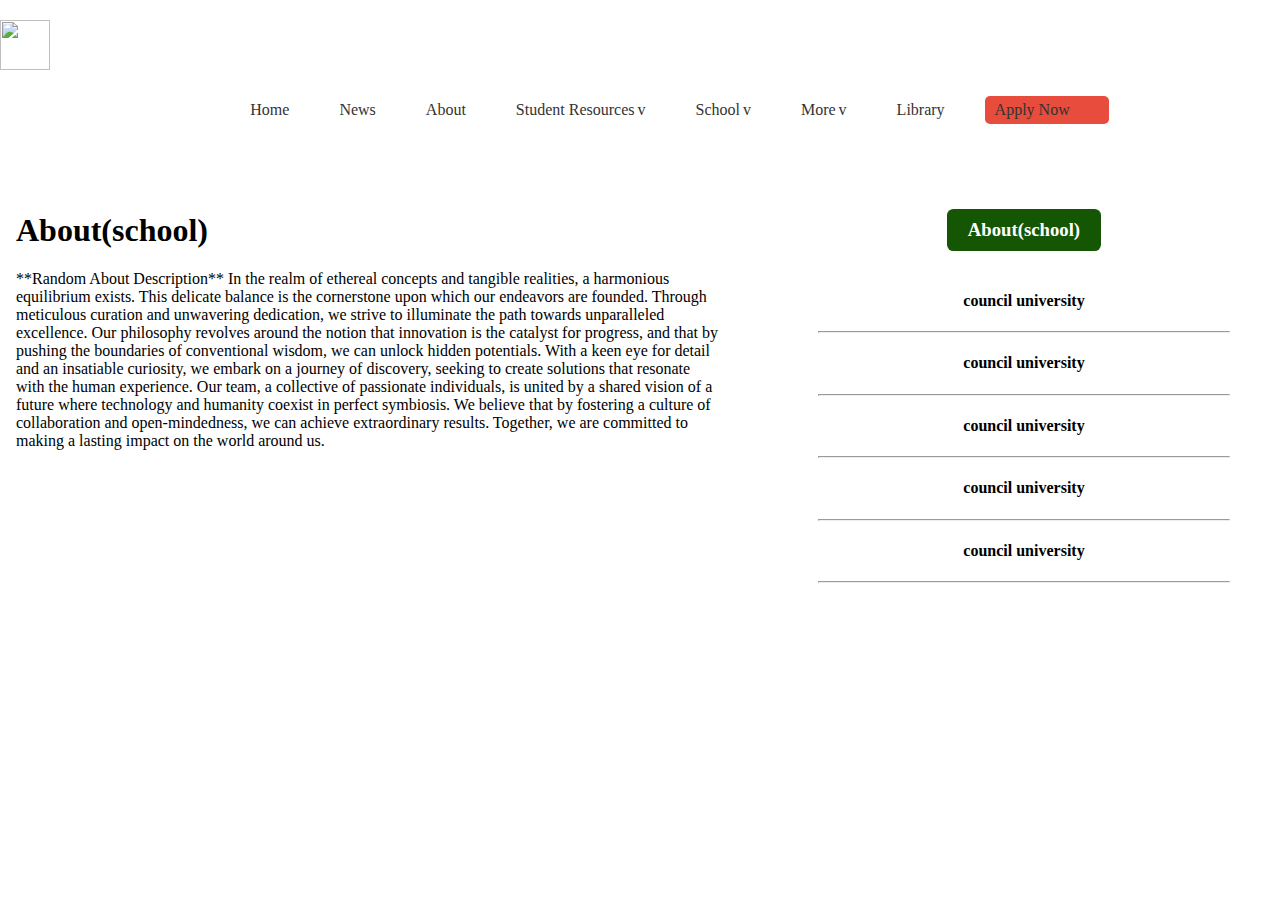
==== project/about.html @ f0d39593 "added new nav" ====
<!DOCTYPE html>
<html lang="en">
<head>
    <meta charset="UTF-8">
    <meta name="viewport" content="width=device-width, initial-scale=1.0">
    <title>About</title>
    <link rel="stylesheet" href="aboutStyles.css">
</head>
<body>
      <!-- Navigation Bar -->
      <nav class="navbar">
        <img src="logo.jpeg" class="logo">
        <ul class="nav-list">
            <li class="nav-item"><a href="#home">Home</a></li>
            <li class="nav-item"><a href="#news">News</a></li>
            <li class="nav-item"><a href="#about">About</a></li>
            <li class="nav-item dropdown">
                <a href="#student-resources">Student Resources <span class="dropdown-icon">v</span></a>
                <div class="dropdown-content">
                    <a href="#resource1">Online learning(VCAMPUS)</a>
                    <a href="#resource2">Student Information Portal(ISP)</a>
                    <a href="#resource3">STUDENT RESOURCE</a>
                    <a href="#resource3">STUDENT RESOURCE</a>
                </div>
            </li>
            <li class="nav-item dropdown">
                <a href="#school">School <span class="dropdown-icon">v</span></a>
                <div class="dropdown-content">
                    <a href="#school1">Pharmacy</a>
                    <a href="#school2">Law</a>
                    <a href="#school3">Medical Science</a>
                    <a href="#school3">About</a>
                    <a href="#school3">Nursing and Midwifery</a>
                    <a href="#school3">Architecture and Design</a>
                    <a href="#school3">Engineering and Technology</a>
                </div>
            </li>
            <li class="nav-item dropdown">
                <a href="#more">More <span class="dropdown-icon">v</span></a>
                <div class="dropdown-content">
                    <a href="#more1">Programmes</a>
                    <a href="#more2">International Relations</a>
                    <a href="#more3">Counselling and career service</a>
                    <a href="#school3">Institution Review Board</a>
                    <a href="#school3">STUDENT RESOURSE</a>
                </div>
            </li>
            <li class="nav-item"><a href="#library">Library</a></li>
            <li class="nav-item"><a href="#apply-now" class="apply-now">Apply Now</a></li>
        </ul>
    </nav>
    <h3 class="firstAbout">-About-</h3>
    
    <section>
        <img src="images/win11.jpg" alt="about photo">
    </section>

    <div class="aboutText">
        <h1>About(school)</h1>
        <p>**Random About Description**

            In the realm of ethereal concepts and tangible realities,
             a harmonious equilibrium exists. This delicate balance is the cornerstone upon which our endeavors are founded.
            Through meticulous curation and unwavering dedication, we strive to illuminate the path towards unparalleled excellence.
            Our philosophy revolves around the notion that innovation is the catalyst for progress,
            and that by pushing the boundaries of conventional wisdom, we can unlock hidden potentials.
            With a keen eye for detail and an insatiable curiosity, we embark on a journey of discovery, 
            seeking to create solutions that resonate with the human experience.
             
            Our team, a collective of passionate individuals, 
            is united by a shared vision of a future where technology and humanity coexist in perfect symbiosis. 
            We believe that by fostering a culture of collaboration and open-mindedness, we can achieve extraordinary results. 
            Together, we are committed to making a lasting impact on the world around us. 
            </p>
    </div>
    <div class="rightAboutDiv">
        <h3 class="rightAbout">About(school)</h3>

        <h4>council university</h4>
        <hr>

        <h4>council university</h4>
        <hr>

        <h4>council university</h4>
        <hr>

        <h4>council university</h4>
        <hr>

        <h4>council university</h4>
        <hr>
    </div>
</body>
</html>
---- project/aboutStyles.css ----
html{
    font-size: 16px;
}

/* Navigation bar */
.navbar {
    background-color: #fff; 
    padding: 10px 0;
    position: fixed;
    width: 100%; 
    top: 0; 
    left: 0; 
    z-index: 1000; 
}

.logo{
    width: 50px;
    height: 50px;
    margin-right: 50px;
    top: 0;
    padding: 10px 0;
    top: 0; 
    left: 0; 
    justify-content: center;
}

/* Navigation list */
.nav-list {
    display: flex;
    justify-content: center;
    list-style: none;
    flex-wrap: nowrap; 
}

/* Navigation item */
.nav-item {
    position: relative; 
    margin: 0 15px;
}

.nav-item a {
    text-decoration: none;
    color: #333; 
    padding: 5px 10px;
    border-radius: 5px;
    display: flex; 
    align-items: center; 
    transition: background-color 0.3s, color 0.3s;
    min-width: 110%;
}

/* Dropdown icon */
.dropdown-icon {
    margin-left: 3px; 
    cursor: pointer;
}


/* Apply Now button */
.apply-now {
    background-color: #e74c3c; 
    color: #fff; 
    min-width: 110%;
}

.apply-now:hover {
    background-color: #c0392b; 
}

/* Dropdown content */
.dropdown-content {
    display: none; 
    position: absolute;
    background-color: #f9f9f9;
    min-width: 210px;
    box-shadow: 0 10px 20px rgba(0, 0, 0, 0.1);
    z-index: 1;
    flex-direction: column; 
    font-size: smaller;
    font-weight: lighter;
}

.dropdown-content a {
    color: black;
    padding: 12px 16px;
    text-decoration: none;
    display: block;
}

.dropdown-content a:hover {
    background-color: #ddd;
    min-width: 100%;
}

.nav-item.active .dropdown-content {
    display: flex;
}

/* Active dropdown */
.nav-item.active .dropdown-content {
    display: flex; 
}

.firstAbout{
    display: inline-block;
    text-align: center;
    position: relative;
    left: 46%;
    right: 46%;
    font-size: 2rem;
}



.aboutText{
    display: inline-block;
    width:55%;
    position: absolute;
    left:0;
    padding-left: 1rem;
    
}

.rightAboutDiv{
    display: inline-block;
    width: 40%;
    position: absolute;
    right:0;
    text-align: center;
}

hr{
    width:80%;
}

.rightAbout{
    background-color:rgb(21, 86, 4);
    border-radius: 0.4rem;
    color: white;
    width: 30%;
    height:30%;
    position: relative;
    left: 35%;
    right: 35%;
    padding: 10px 0;
    margin-bottom: 8%;
}

img{
    width: 96vw;
    height:75vh ;
    padding-bottom: 5%;
    position: relative;
    right: 1vw;
    left: 1vw;
}
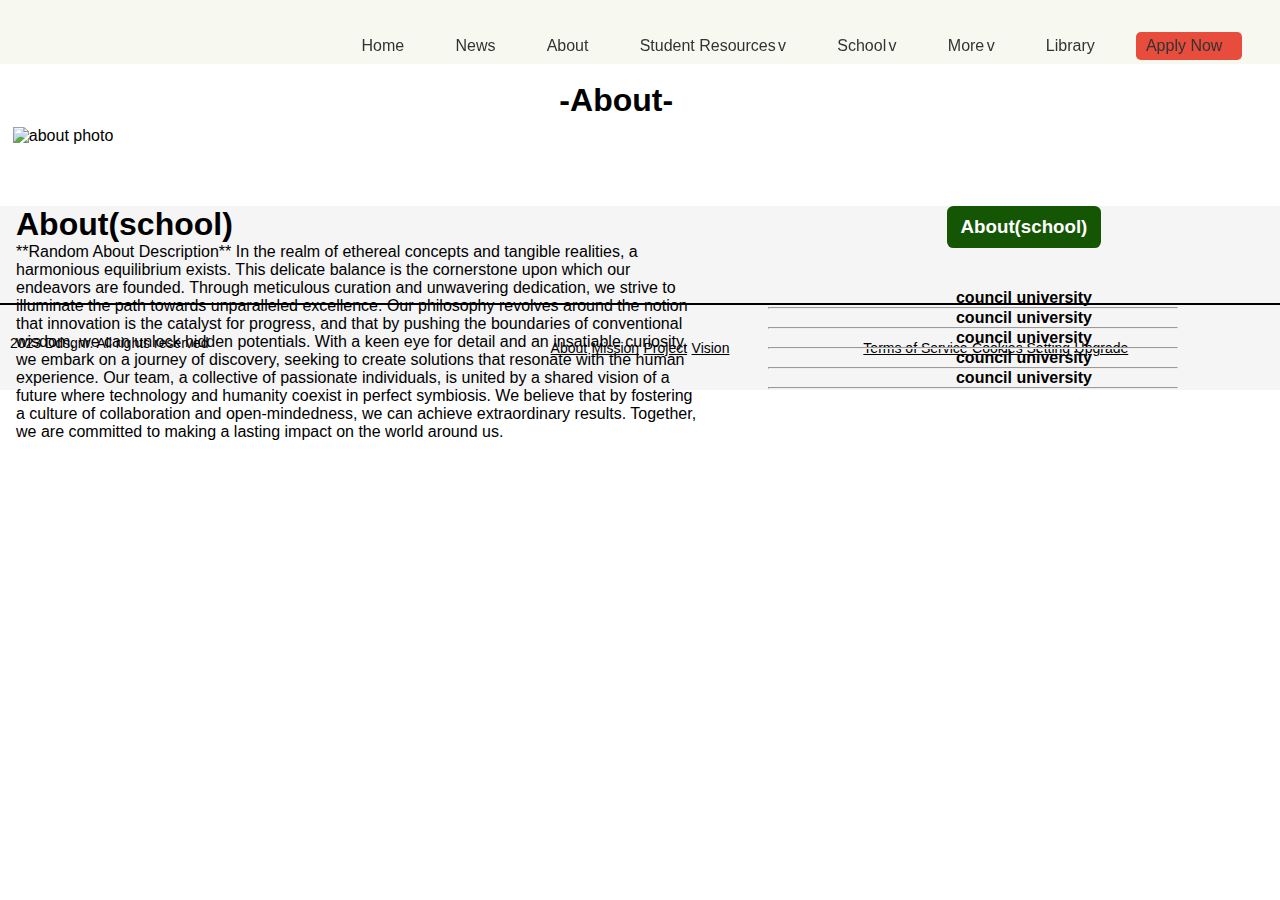
==== commit 84c1cf55: "new changes" ====
--- a/project/about.html
+++ b/project/about.html
@@ -7,9 +7,9 @@
     <link rel="stylesheet" href="aboutStyles.css">
 </head>
 <body>
-      <!-- Navigation Bar -->
-      <nav class="navbar">
-        <img src="logo.jpeg" class="logo">
+    !-- Navigation Bar -->
+    <nav class="navbar">
+        <img src="images/logo.jpeg" class="logo">
         <ul class="nav-list">
             <li class="nav-item"><a href="#home">Home</a></li>
             <li class="nav-item"><a href="#news">News</a></li>
@@ -49,11 +49,12 @@
             <li class="nav-item"><a href="#apply-now" class="apply-now">Apply Now</a></li>
         </ul>
     </nav>
+<div class="aboutDiv">
     <h3 class="firstAbout">-About-</h3>
-    
     <section>
         <img src="images/win11.jpg" alt="about photo">
     </section>
+</div>
 
     <div class="aboutText">
         <h1>About(school)</h1>
@@ -91,5 +92,30 @@
         <h4>council university</h4>
         <hr>
     </div>
+    
+     <!--Footer section-->
+     <footer class="footer">
+        <div class="footer-logo">
+            <img src="images/logo.jpeg" alt="Logo" class="logo">
+            <hr class="logo-underline">
+        </div>
+        <div class="footer-content">
+            <div class="footer-left">
+                <p>2023 Ddsgnr. All rights reserved</p>
+            </div>
+            <div class="footer-center">
+                <a href="#">About</a>
+                <a href="#">Mission</a>
+                <a href="#">Project</a>
+                <a href="#">Vision</a>
+            </div>
+            <div class="footer-right">
+                <a href="#">Terms of Service</a>
+                <a href="#">Cookies Setting</a>
+                <a href="#">Upgrade</a>
+            </div>
+        </div>
+    </footer>
+    <script src="index.js"></script>
 </body>
 </html>--- a/project/aboutStyles.css
+++ b/project/aboutStyles.css
@@ -2,47 +2,64 @@
     font-size: 16px;
 }
 
+
+* {
+    margin: 0;
+    padding: 0;
+    box-sizing: border-box;
+}
+
+body {
+    font-family: Arial, sans-serif;
+    background-color: white;
+    margin: 0;
+}
+
 /* Navigation bar */
 .navbar {
-    background-color: #fff; 
-    padding: 10px 0;
+    background-color: #f7f8ef; 
+    display: block;
+    padding: 0 0;
     position: fixed;
-    width: 100%; 
+    width: 100vw; 
+    height: 4rem;
     top: 0; 
     left: 0; 
-    z-index: 1000; 
+    z-index: 1000;
+    
 }
 
 .logo{
-    width: 50px;
-    height: 50px;
-    margin-right: 50px;
-    top: 0;
-    padding: 10px 0;
-    top: 0; 
-    left: 0; 
-    justify-content: center;
+    display: inline-block;
+    width: 2rem;
+    height: 2rem;
+    margin-right: 2rem;
+    top: 1rem;
+    left: 0.5rem; 
 }
 
 /* Navigation list */
 .nav-list {
     display: flex;
-    justify-content: center;
+    justify-content: right;
     list-style: none;
     flex-wrap: nowrap; 
+    position: fixed;
+    right: 2rem;
+    top:2rem;
 }
 
 /* Navigation item */
 .nav-item {
     position: relative; 
-    margin: 0 15px;
+    margin: 0 1rem;
 }
 
 .nav-item a {
     text-decoration: none;
     color: #333; 
-    padding: 5px 10px;
-    border-radius: 5px;
+    padding: 0.3rem 0.6rem;
+    border-radius: 0.3rem;
     display: flex; 
     align-items: center; 
     transition: background-color 0.3s, color 0.3s;
@@ -51,7 +68,7 @@
 
 /* Dropdown icon */
 .dropdown-icon {
-    margin-left: 3px; 
+    margin-left: 0.15rem; 
     cursor: pointer;
 }
 
@@ -72,7 +89,7 @@
     display: none; 
     position: absolute;
     background-color: #f9f9f9;
-    min-width: 210px;
+    min-width: 13rem;
     box-shadow: 0 10px 20px rgba(0, 0, 0, 0.1);
     z-index: 1;
     flex-direction: column; 
@@ -82,7 +99,7 @@
 
 .dropdown-content a {
     color: black;
-    padding: 12px 16px;
+    padding: 0.7rem 1rem;
     text-decoration: none;
     display: block;
 }
@@ -101,13 +118,23 @@
     display: flex; 
 }
 
+.aboutDiv{
+    display: block;
+    position: relative;
+    width: 95vw;
+    padding-top: 4rem;
+
+}
 .firstAbout{
-    display: inline-block;
+    display:inline-block;
     text-align: center;
     position: relative;
     left: 46%;
     right: 46%;
     font-size: 2rem;
+    z-index: 100;
+    padding-bottom: 0.5rem;
+    
 }
 
 
@@ -148,9 +175,88 @@
 
 img{
     width: 96vw;
-    height:75vh ;
+    height:40rem ;
     padding-bottom: 5%;
     position: relative;
     right: 1vw;
     left: 1vw;
-}+}
+
+/* Footer styling */
+.footer {
+    display: block;
+    width: 100%;
+    background-color:whitesmoke;
+    color: black;
+    padding: 1.2rem 0;
+    text-align: center;
+   
+}
+
+.footer-logo {
+    margin-bottom: 20px;
+    
+}
+
+.footer-logo .logo {
+    max-width: 100px;
+}
+
+.footer-logo .logo-underline {
+    width: 100%;
+    border: 1px solid black;
+    margin: 10px 0;
+}
+
+.footer-content {
+    display: flex;
+    justify-content: space-between;
+    align-items: center;
+    text-align: left;
+}
+
+.footer-left,
+.footer-center,
+.footer-right {
+    flex: 1;
+    padding: 10px;
+}
+
+.footer-center {
+    text-align: center;
+}
+
+.footer-left p,
+.footer-center a,
+.footer-right a {
+    margin-bottom: 10px;
+    font-size: 14px;
+    color: black;
+}
+
+.footer-right a {
+    text-decoration: underline;
+}
+
+/* Media Queries for responsiveness */
+@media (max-width: 768px) {
+    .footer-content {
+        flex-direction: column;
+        align-items: center;
+    }
+
+    .footer-left,
+    .footer-center,
+    .footer-right {
+        text-align: center;
+        padding: 10px;
+    }
+
+    .box-container {
+        flex-direction: column;
+    }
+
+    .box {
+        margin: 10px 0;
+    }
+}
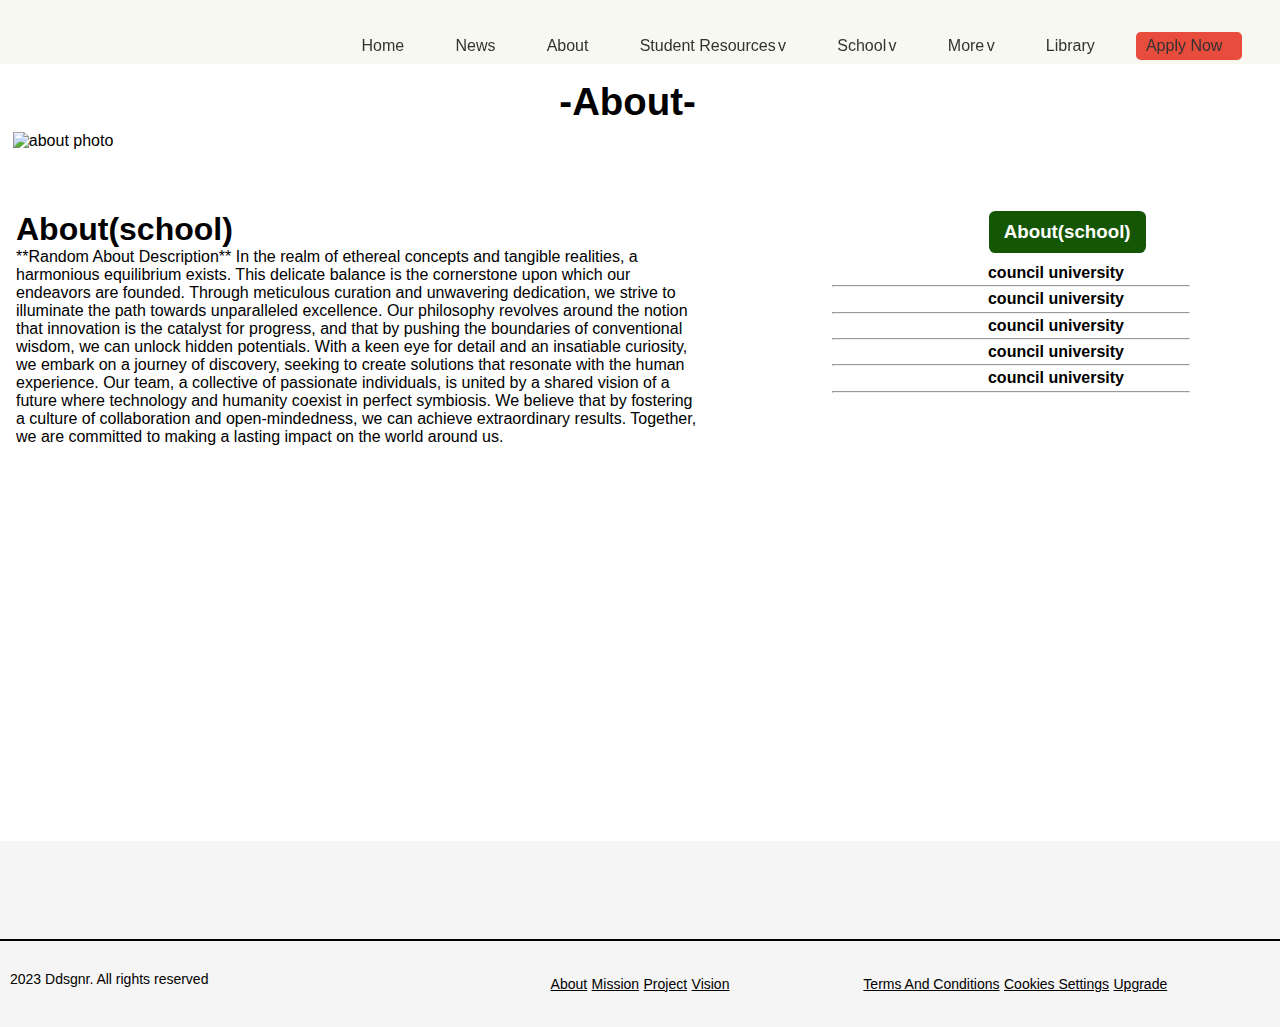
==== commit 674f0729: "completed nav and footer for about page" ====
--- a/project/about.html
+++ b/project/about.html
@@ -7,7 +7,7 @@
     <link rel="stylesheet" href="aboutStyles.css">
 </head>
 <body>
-    !-- Navigation Bar -->
+    <!-- Navigation Bar -->
     <nav class="navbar">
         <img src="images/logo.jpeg" class="logo">
         <ul class="nav-list">
@@ -55,7 +55,7 @@
         <img src="images/win11.jpg" alt="about photo">
     </section>
 </div>
-
+<div class="mainAboutDiv">
     <div class="aboutText">
         <h1>About(school)</h1>
         <p>**Random About Description**
@@ -74,6 +74,7 @@
             Together, we are committed to making a lasting impact on the world around us. 
             </p>
     </div>
+    
     <div class="rightAboutDiv">
         <h3 class="rightAbout">About(school)</h3>
 
@@ -92,16 +93,17 @@
         <h4>council university</h4>
         <hr>
     </div>
+</div>
     
-     <!--Footer section-->
-     <footer class="footer">
+    <!--footer section--> 
+    <footer class="footer">
         <div class="footer-logo">
             <img src="images/logo.jpeg" alt="Logo" class="logo">
             <hr class="logo-underline">
         </div>
         <div class="footer-content">
             <div class="footer-left">
-                <p>2023 Ddsgnr. All rights reserved</p>
+              <p>2023 Ddsgnr. All rights reserved </p>  
             </div>
             <div class="footer-center">
                 <a href="#">About</a>
@@ -110,9 +112,10 @@
                 <a href="#">Vision</a>
             </div>
             <div class="footer-right">
-                <a href="#">Terms of Service</a>
-                <a href="#">Cookies Setting</a>
+                <a href="#">Terms And Conditions</a>
+                <a href="#">Cookies Settings</a>
                 <a href="#">Upgrade</a>
+                </div>
             </div>
         </div>
     </footer>
--- a/project/aboutStyles.css
+++ b/project/aboutStyles.css
@@ -118,6 +118,14 @@
     display: flex; 
 }
 
+.mainAboutDiv{
+    display: block;
+    width: 100%;
+    position: relative;
+    margin-bottom: auto;
+    height: 70vh;
+}
+
 .aboutDiv{
     display: block;
     position: relative;
@@ -131,9 +139,10 @@
     position: relative;
     left: 46%;
     right: 46%;
-    font-size: 2rem;
+    font-size: 2.4rem;
     z-index: 100;
     padding-bottom: 0.5rem;
+    padding-top: 1rem;
     
 }
 
@@ -150,10 +159,14 @@
 
 .rightAboutDiv{
     display: inline-block;
-    width: 40%;
+    width: 35%;
     position: absolute;
     right:0;
     text-align: center;
+   
+}
+.rightAboutDiv>h4{
+    padding: 0.2rem;
 }
 
 hr{
@@ -164,13 +177,13 @@
     background-color:rgb(21, 86, 4);
     border-radius: 0.4rem;
     color: white;
-    width: 30%;
+    width: 35%;
     height:30%;
     position: relative;
     left: 35%;
     right: 35%;
     padding: 10px 0;
-    margin-bottom: 8%;
+    margin-bottom: 8px;
 }
 
 img{
@@ -183,30 +196,38 @@
 }
 
 /* Footer styling */
+
 .footer {
-    display: block;
-    width: 100%;
-    background-color:whitesmoke;
+    background-color: whitesmoke;
     color: black;
-    padding: 1.2rem 0;
-    text-align: center;
-   
-}
+    padding: 20px 0;
+    text-align: center;
+    position: relative;
+    flex-shrink: 0;
+
+}
+
+
 
 .footer-logo {
     margin-bottom: 20px;
-    
-}
+}
+
+
 
 .footer-logo .logo {
     max-width: 100px;
 }
+
+
 
 .footer-logo .logo-underline {
     width: 100%;
     border: 1px solid black;
     margin: 10px 0;
 }
+
+
 
 .footer-content {
     display: flex;
@@ -215,6 +236,8 @@
     text-align: left;
 }
 
+
+
 .footer-left,
 .footer-center,
 .footer-right {
@@ -222,9 +245,13 @@
     padding: 10px;
 }
 
+
+
 .footer-center {
     text-align: center;
 }
+
+
 
 .footer-left p,
 .footer-center a,
@@ -234,9 +261,13 @@
     color: black;
 }
 
+
+
 .footer-right a {
     text-decoration: underline;
 }
+
+
 
 /* Media Queries for responsiveness */
 @media (max-width: 768px) {
@@ -245,6 +276,8 @@
         align-items: center;
     }
 
+
+
     .footer-left,
     .footer-center,
     .footer-right {
@@ -252,11 +285,15 @@
         padding: 10px;
     }
 
+
+
     .box-container {
         flex-direction: column;
     }
 
+
+
     .box {
         margin: 10px 0;
     }
-}
+}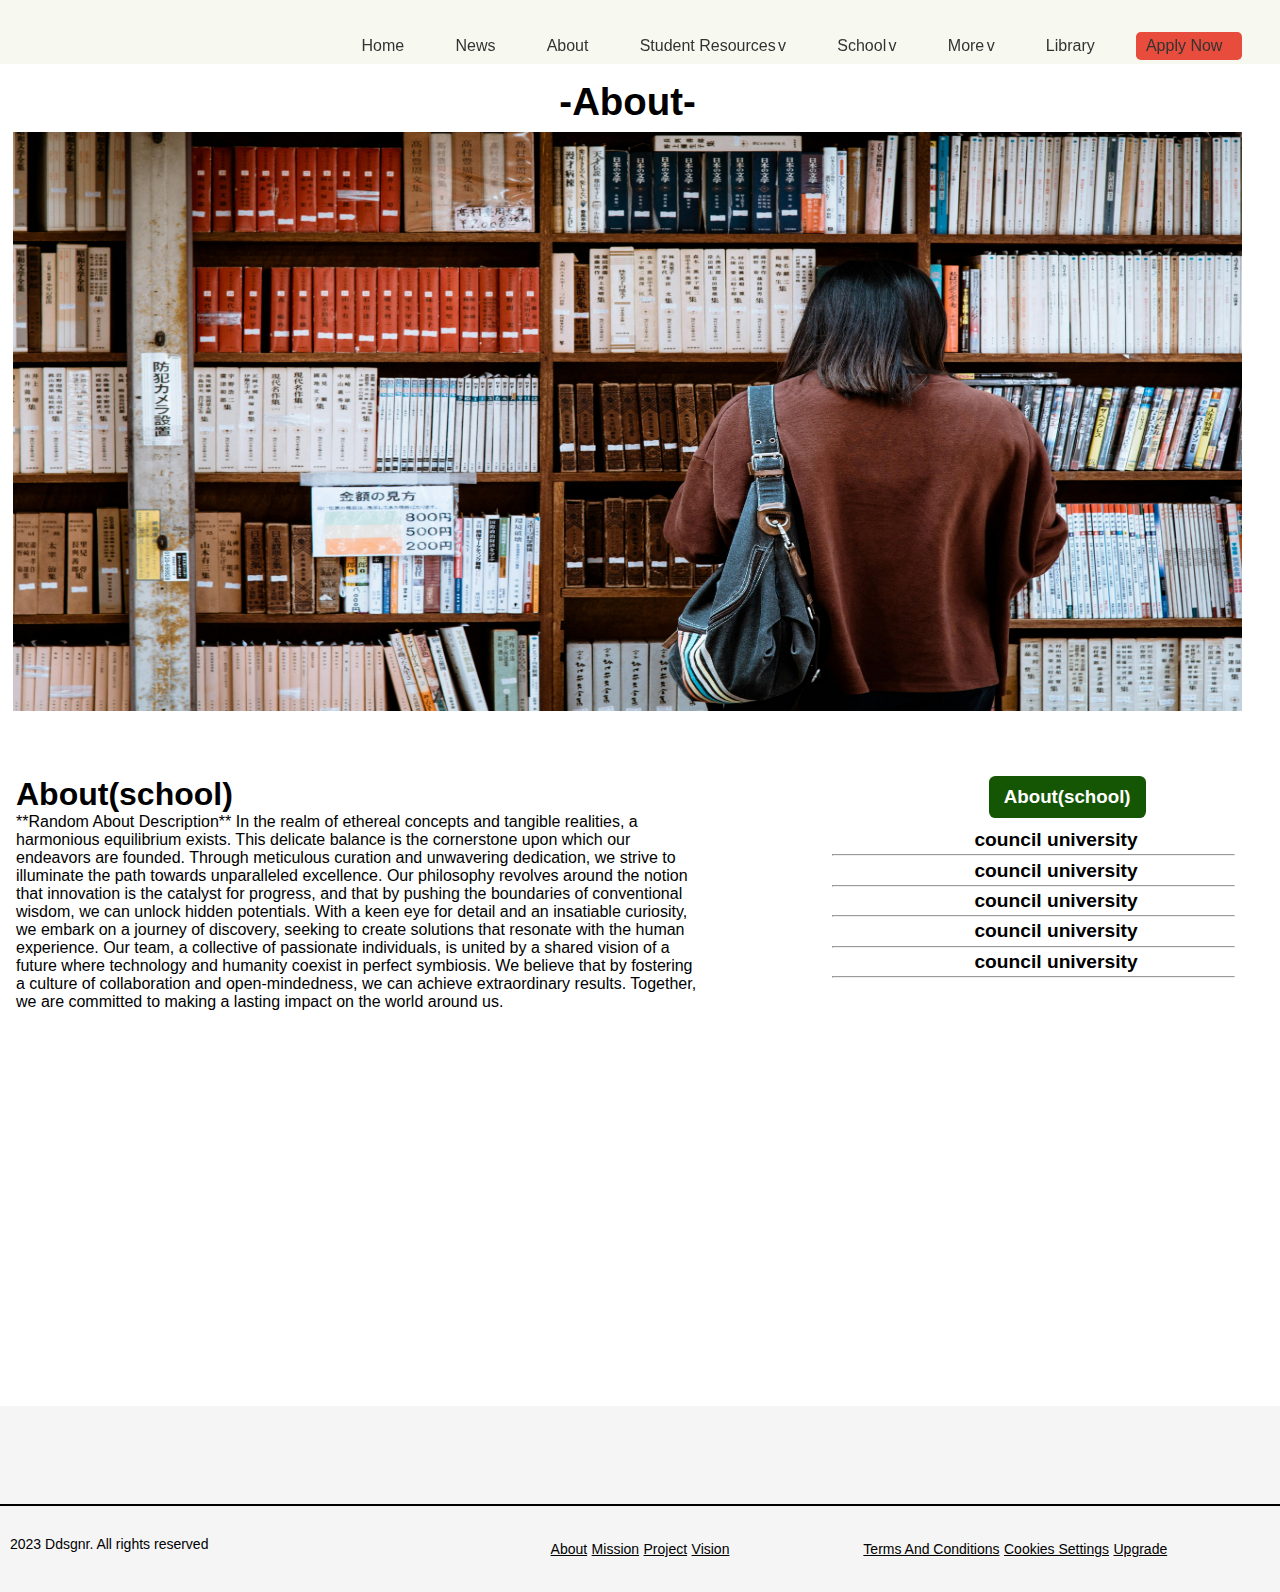
==== commit e85fd8eb: "added images and most functionalities" ====
--- a/project/about.html
+++ b/project/about.html
@@ -11,9 +11,9 @@
     <nav class="navbar">
         <img src="images/logo.jpeg" class="logo">
         <ul class="nav-list">
-            <li class="nav-item"><a href="#home">Home</a></li>
-            <li class="nav-item"><a href="#news">News</a></li>
-            <li class="nav-item"><a href="#about">About</a></li>
+            <li class="nav-item"><a href="index.html">Home</a></li>
+            <li class="nav-item"><a href="news.html">News</a></li>
+            <li class="nav-item"><a href="about.html">About</a></li>
             <li class="nav-item dropdown">
                 <a href="#student-resources">Student Resources <span class="dropdown-icon">v</span></a>
                 <div class="dropdown-content">
@@ -52,7 +52,7 @@
 <div class="aboutDiv">
     <h3 class="firstAbout">-About-</h3>
     <section>
-        <img src="images/win11.jpg" alt="about photo">
+        <img src="images/libraryGirl.jpg" alt="about photo">
     </section>
 </div>
 <div class="mainAboutDiv">
--- a/project/aboutStyles.css
+++ b/project/aboutStyles.css
@@ -167,10 +167,12 @@
 }
 .rightAboutDiv>h4{
     padding: 0.2rem;
+    font-size: 1.2rem;
 }
 
 hr{
-    width:80%;
+    width:90%;
+    text-align: center;
 }
 
 .rightAbout{
@@ -184,6 +186,7 @@
     right: 35%;
     padding: 10px 0;
     margin-bottom: 8px;
+    
 }
 
 img{
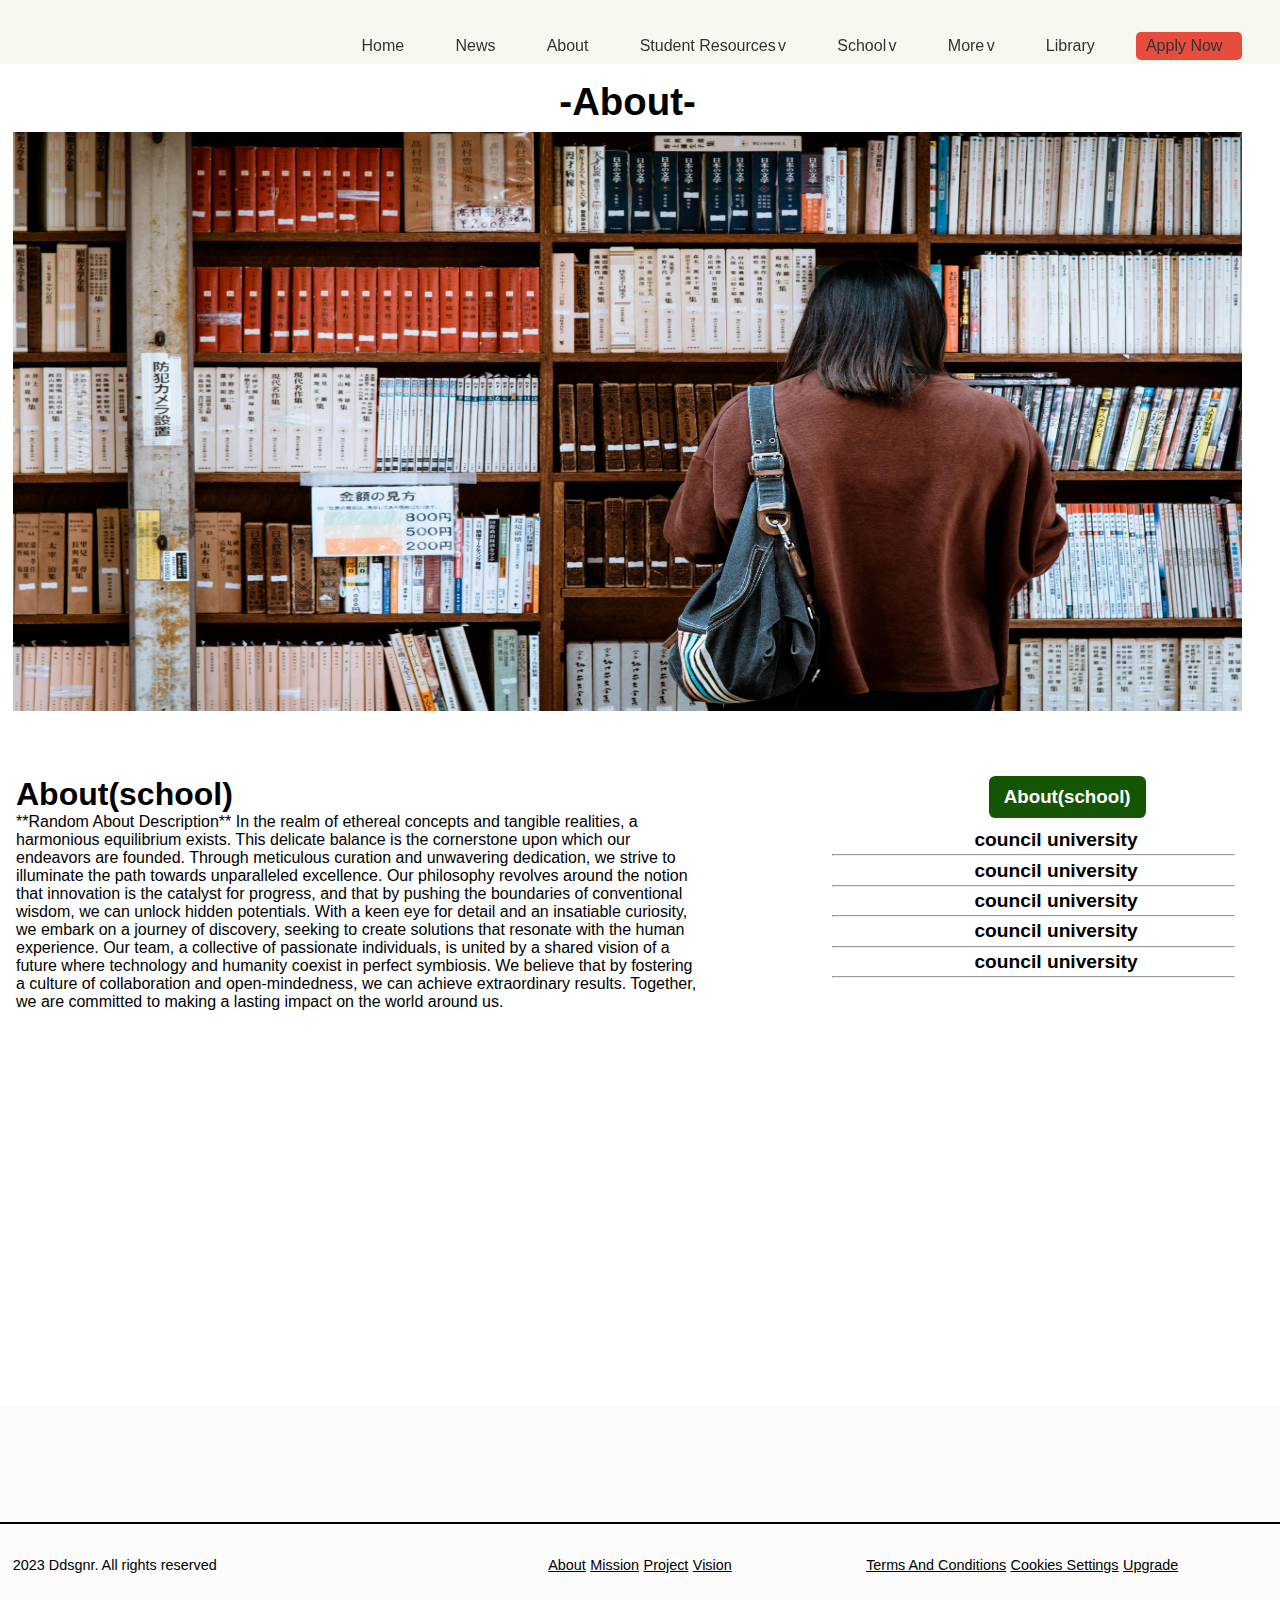
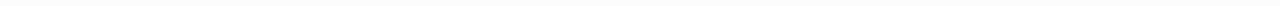
==== commit 7a255eca: "fixing logo" ====
--- a/project/about.html
+++ b/project/about.html
@@ -9,7 +9,7 @@
 <body>
     <!-- Navigation Bar -->
     <nav class="navbar">
-        <img src="images/logo.jpeg" class="logo">
+        <img src="images/logo.jpeg" class="logo" alt="logo">
         <ul class="nav-list">
             <li class="nav-item"><a href="index.html">Home</a></li>
             <li class="nav-item"><a href="news.html">News</a></li>
--- a/project/aboutStyles.css
+++ b/project/aboutStyles.css
@@ -117,7 +117,6 @@
 .nav-item.active .dropdown-content {
     display: flex; 
 }
-
 .mainAboutDiv{
     display: block;
     width: 100%;
@@ -201,102 +200,104 @@
 /* Footer styling */
 
 .footer {
-    background-color: whitesmoke;
+    background-color: rgb(252, 252, 252);
     color: black;
-    padding: 20px 0;
+    padding: 1.2rem 0;
     text-align: center;
     position: relative;
     flex-shrink: 0;
-
-}
-
-
-
-.footer-logo {
-    margin-bottom: 20px;
-}
-
-
-
-.footer-logo .logo {
+   
+  }
+  
+  
+  
+  .footer-logo {
+    margin-bottom: 1.2rem;
+  }
+  
+  
+  
+  .footer-logo .logo {
     max-width: 100px;
-}
-
-
-
-.footer-logo .logo-underline {
+    margin: 0.5rem;
+  }
+  
+  
+  
+  .footer-logo .logo-underline {
     width: 100%;
     border: 1px solid black;
-    margin: 10px 0;
-}
-
-
-
-.footer-content {
+    margin: 0.8rem 0;
+  }
+  
+  
+  
+  .footer-content {
     display: flex;
     justify-content: space-between;
     align-items: center;
     text-align: left;
-}
-
-
-
-.footer-left,
-.footer-center,
-.footer-right {
+  
+  }
+  
+  
+  
+  .footer-left,
+  .footer-center,
+  .footer-right {
     flex: 1;
-    padding: 10px;
-}
-
-
-
-.footer-center {
-    text-align: center;
-}
-
-
-
-.footer-left p,
-.footer-center a,
-.footer-right a {
-    margin-bottom: 10px;
-    font-size: 14px;
+    padding: 0.8rem;
+  }
+  
+  
+  
+  .footer-center {
+    text-align: center;
+  }
+  
+  
+  
+  .footer-left p,
+  .footer-center a,
+  .footer-right a {
+    margin-bottom: 0.8rrem;
+    font-size: 0.9rem;
     color: black;
-}
-
-
-
-.footer-right a {
+  }
+  
+  
+  
+  .footer-right a {
     text-decoration: underline;
-}
-
-
-
-/* Media Queries for responsiveness */
-@media (max-width: 768px) {
+  }
+  
+  
+  
+  /* Media Queries for responsiveness */
+  @media (max-width: 768px) {
     .footer-content {
         flex-direction: column;
         align-items: center;
     }
-
-
-
+  
+  
+  
     .footer-left,
     .footer-center,
     .footer-right {
         text-align: center;
-        padding: 10px;
+        padding: 0.8rem;
     }
-
-
-
+  
+  
+  
     .box-container {
         flex-direction: column;
     }
-
-
-
+  
+  
+  
     .box {
-        margin: 10px 0;
+        margin: 0.8rem 0;
     }
-}+  }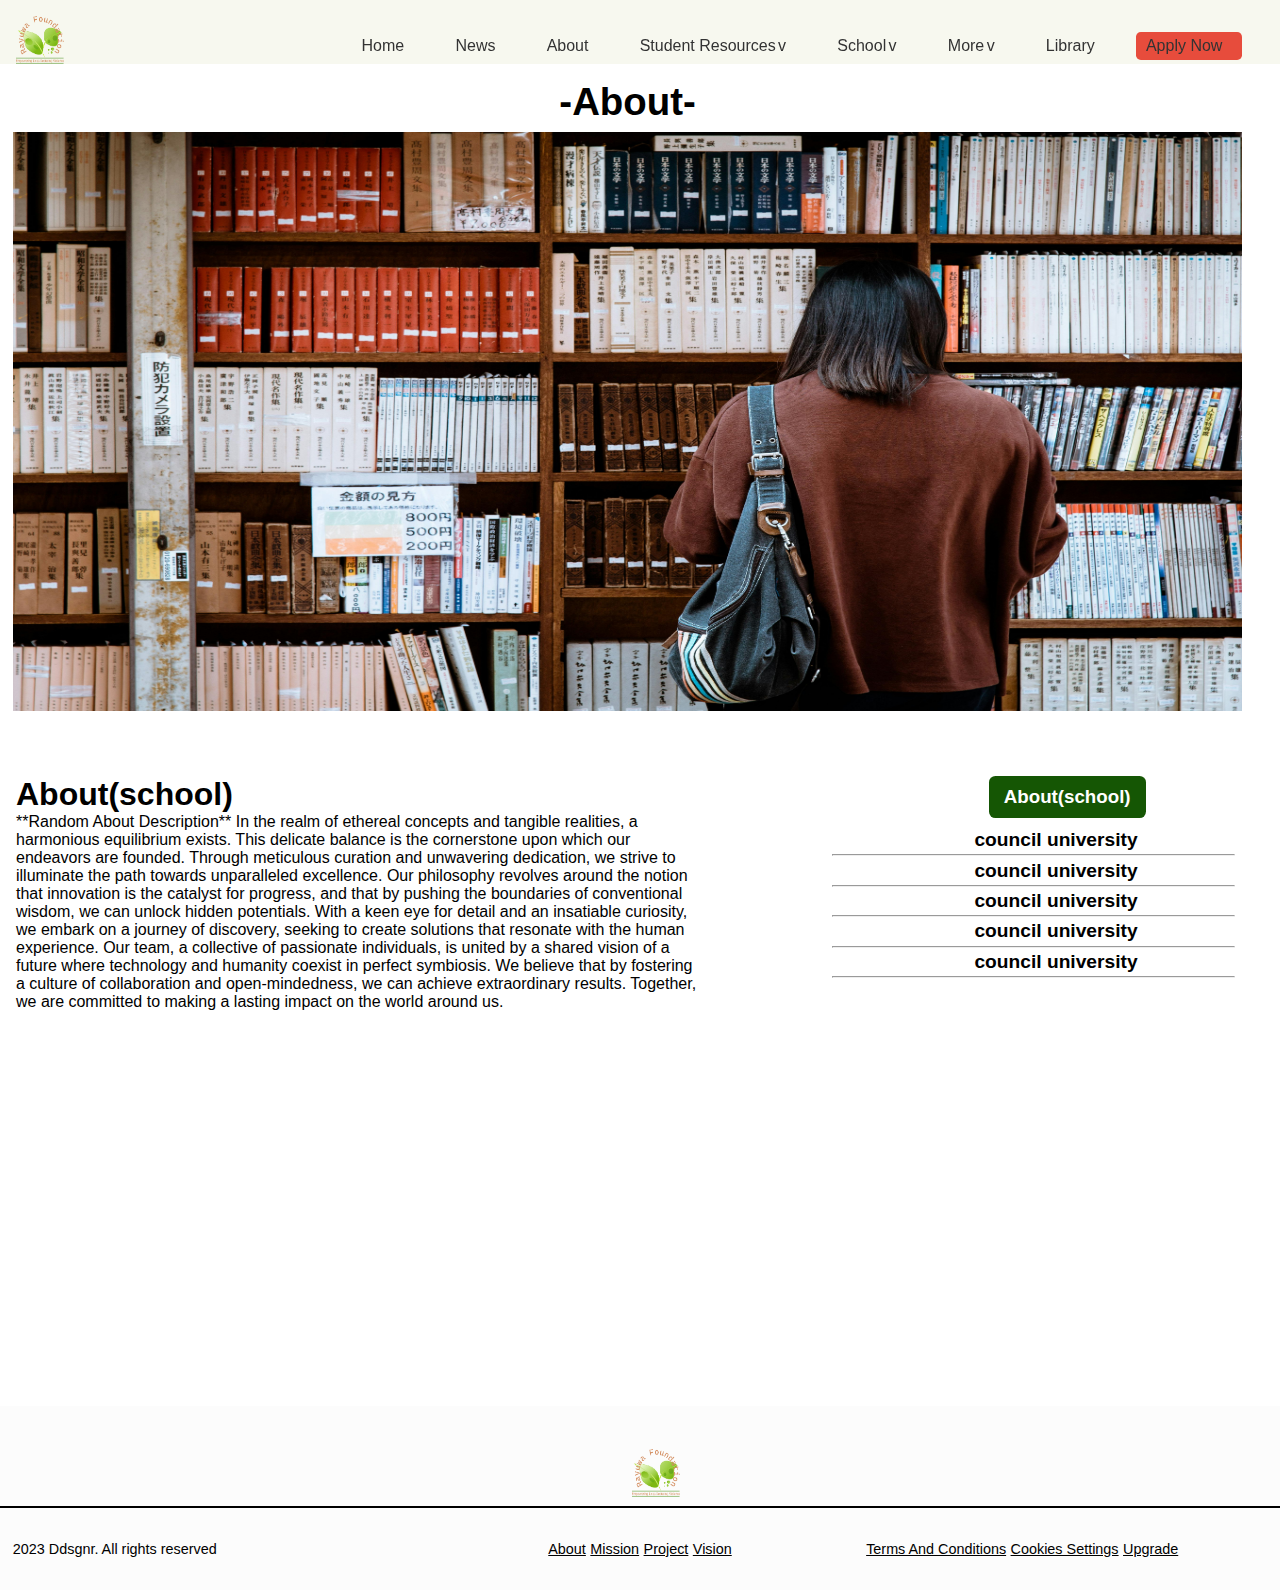
==== commit d8cd6a2a: "more fixes" ====
--- a/project/about.html
+++ b/project/about.html
@@ -9,7 +9,7 @@
 <body>
     <!-- Navigation Bar -->
     <nav class="navbar">
-        <img src="images/logo.jpeg" class="logo" alt="logo">
+        <img src="images/logoR.png" class="logo" alt="logo">
         <ul class="nav-list">
             <li class="nav-item"><a href="index.html">Home</a></li>
             <li class="nav-item"><a href="news.html">News</a></li>
@@ -52,7 +52,7 @@
 <div class="aboutDiv">
     <h3 class="firstAbout">-About-</h3>
     <section>
-        <img src="images/libraryGirl.jpg" alt="about photo">
+        <img src="images/libraryGirl.jpg" alt="about photo" class="bgPhoto">
     </section>
 </div>
 <div class="mainAboutDiv">
@@ -98,7 +98,7 @@
     <!--footer section--> 
     <footer class="footer">
         <div class="footer-logo">
-            <img src="images/logo.jpeg" alt="Logo" class="logo">
+            <img src="images/logoR.png" alt="Logo" class="logo">
             <hr class="logo-underline">
         </div>
         <div class="footer-content">
--- a/project/aboutStyles.css
+++ b/project/aboutStyles.css
@@ -31,11 +31,12 @@
 
 .logo{
     display: inline-block;
-    width: 2rem;
-    height: 2rem;
+    width: 3rem;
+    height: 3rem;
     margin-right: 2rem;
+    position: relative;
     top: 1rem;
-    left: 0.5rem; 
+    left: 1rem; 
 }
 
 /* Navigation list */
@@ -188,7 +189,7 @@
     
 }
 
-img{
+.bgPhoto{
     width: 96vw;
     height:40rem ;
     padding-bottom: 5%;
